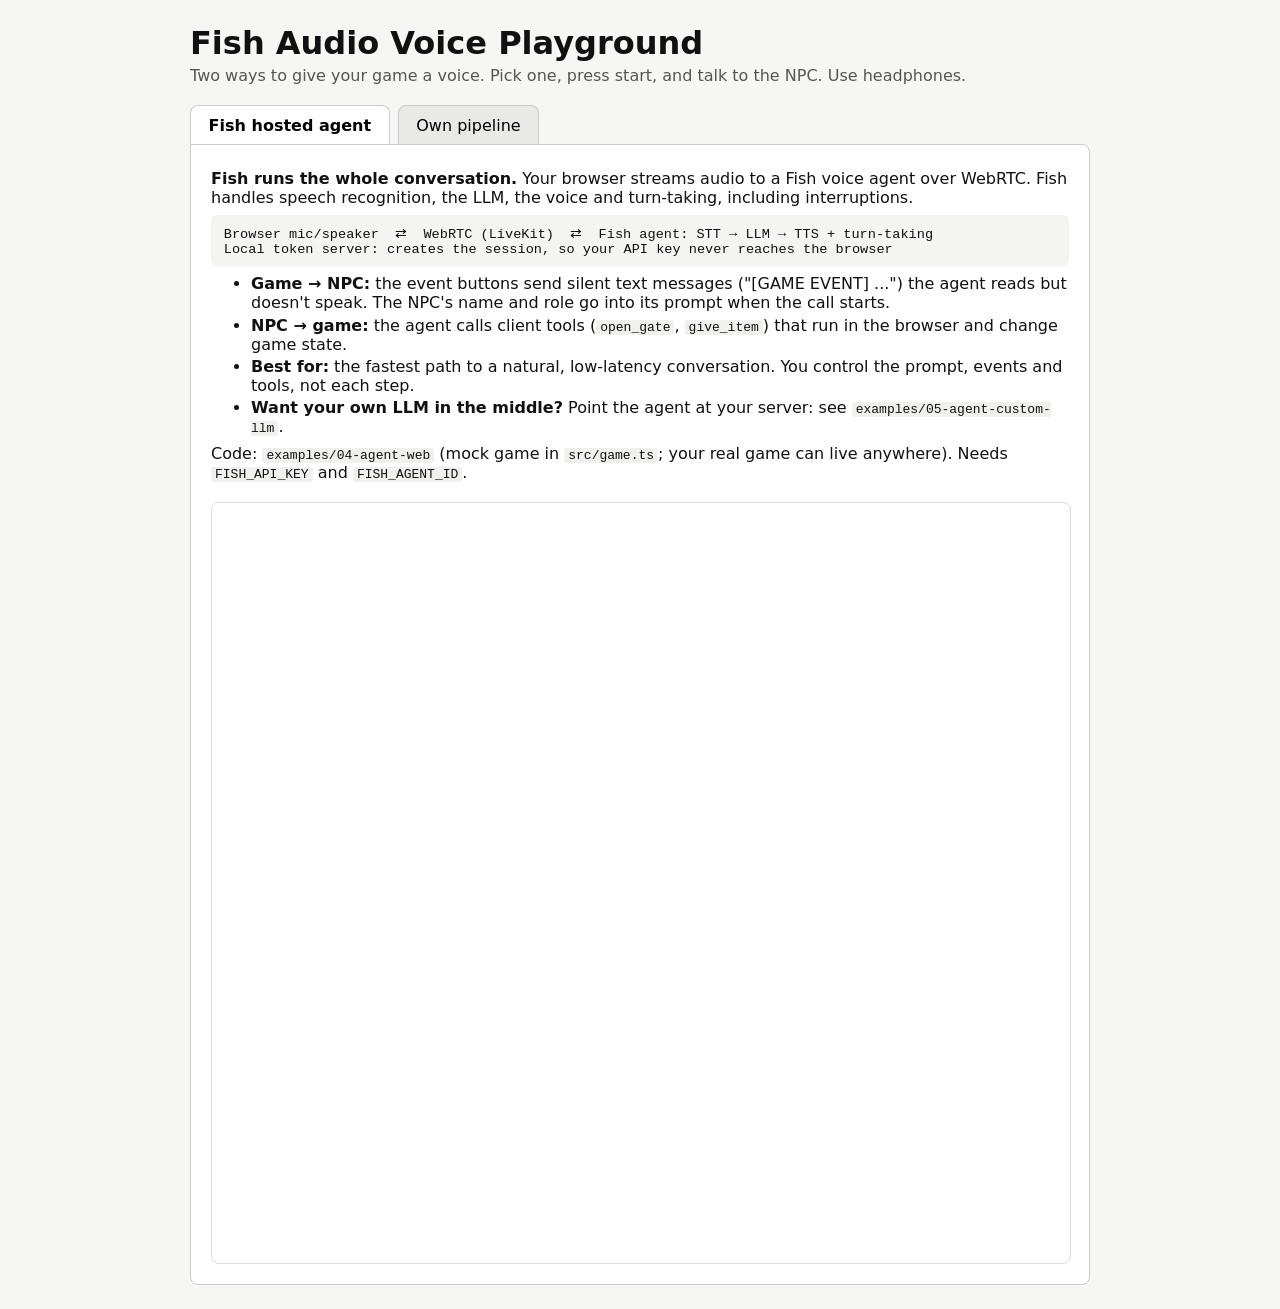
==== playground/index.html @ 10aae286 "feat: one-page playground for both conversation options; game.* framed as mockups - playground/: one" ====
<!doctype html>
<html lang="en">
<head>
<meta charset="utf-8" />
<title>Fish Audio Voice Playground</title>
<style>
  html { background: #f6f6f4; }
  body { font-family: system-ui, sans-serif; color: #111; max-width: 900px; margin: 1.5rem auto; padding: 0 1rem; }
  h1 { margin: 0 0 0.25rem; }
  .sub { color: #555; margin: 0 0 1.25rem; }
  .tabs { display: flex; gap: 0.5rem; }
  .tabs button { font: inherit; padding: 0.6rem 1.1rem; border: 1px solid #ccc; border-bottom: none;
                 border-radius: 8px 8px 0 0; background: #e9e9e6; cursor: pointer; }
  .tabs button[aria-selected="true"] { background: #fff; font-weight: 600; }
  .card { background: #fff; border: 1px solid #ccc; border-radius: 0 8px 8px 8px; padding: 1rem 1.25rem; }
  .flow { font-family: ui-monospace, monospace; font-size: 0.85rem; background: #f4f4f2; border-radius: 6px;
          padding: 0.6rem 0.8rem; white-space: pre-wrap; margin: 0.5rem 0; }
  .card p, .card ul { margin: 0.5rem 0; }
  .card li { margin: 0.2rem 0; }
  code { background: #f0f0ee; padding: 0 0.25rem; border-radius: 3px; }
  iframe { width: 100%; height: 760px; border: 1px solid #ddd; border-radius: 8px; margin-top: 0.75rem; background: #fff; }
</style>
</head>
<body>
<h1>Fish Audio Voice Playground</h1>
<p class="sub">Two ways to give your game a voice. Pick one, press start, and talk to the NPC. Use headphones.</p>

<div class="tabs" role="tablist">
  <button role="tab" data-tab="agent" aria-selected="true">Fish hosted agent</button>
  <button role="tab" data-tab="pipeline" aria-selected="false">Own pipeline</button>
</div>

<div class="card">
  <section data-panel="agent">
    <p><strong>Fish runs the whole conversation.</strong> Your browser streams audio to a Fish voice agent over WebRTC.
      Fish handles speech recognition, the LLM, the voice and turn-taking, including interruptions.</p>
    <div class="flow">Browser mic/speaker  ⇄  WebRTC (LiveKit)  ⇄  Fish agent: STT → LLM → TTS + turn-taking
Local token server: creates the session, so your API key never reaches the browser</div>
    <ul>
      <li><strong>Game → NPC:</strong> the event buttons send silent text messages ("[GAME EVENT] ...") the agent reads but doesn't speak. The NPC's name and role go into its prompt when the call starts.</li>
      <li><strong>NPC → game:</strong> the agent calls client tools (<code>open_gate</code>, <code>give_item</code>) that run in the browser and change game state.</li>
      <li><strong>Best for:</strong> the fastest path to a natural, low-latency conversation. You control the prompt, events and tools, not each step.</li>
      <li><strong>Want your own LLM in the middle?</strong> Point the agent at your server: see <code>examples/05-agent-custom-llm</code>.</li>
    </ul>
    <p>Code: <code>examples/04-agent-web</code> (mock game in <code>src/game.ts</code>; your real game can live anywhere). Needs <code>FISH_API_KEY</code> and <code>FISH_AGENT_ID</code>.</p>
  </section>

  <section data-panel="pipeline" hidden>
    <p><strong>You run the conversation loop.</strong> Each step is a small, swappable module on your own server.
      Fish provides speech-to-text and the voice.</p>
    <div class="flow">Browser: voice detection (runs locally) → audio clip
  → your server → Fish STT → your LLM → Fish TTS (sentence by sentence) → browser playback</div>
    <ul>
      <li><strong>Game → NPC:</strong> your server builds every prompt, so you inject any game state you like.</li>
      <li><strong>NPC → game:</strong> the LLM writes action tags like <code>&lt;action:open_gate&gt;</code>; your code parses them and updates state.</li>
      <li><strong>Best for:</strong> full control: custom turn-taking, any LLM (including a local one), several NPCs, push-to-talk as a game mechanic.</li>
      <li><strong>Trade-off:</strong> Fish STT works on finished clips, so each turn waits until you stop speaking.</li>
      <li><strong>No <code>LLM_API_KEY</code> set?</strong> The NPC answers with a fixed <code>[MOCKUP]</code> line. Set any OpenAI-compatible key in <code>.env</code> for real replies.</li>
    </ul>
    <p>Code: <code>examples/06-own-pipeline</code> (mock game in <code>game.py</code>; your real game can live anywhere). Needs <code>FISH_API_KEY</code>.</p>
  </section>

  <iframe id="app" allow="microphone; autoplay"></iframe>
</div>

<script>
  // Only one option runs at a time: switching tabs reloads the iframe, which ends the other call.
  const urls = { agent: "http://localhost:5173/", pipeline: "http://localhost:8001/" };
  const frame = document.getElementById("app");

  function show(tab) {
    document.querySelectorAll("[data-tab]").forEach((b) => b.setAttribute("aria-selected", b.dataset.tab === tab));
    document.querySelectorAll("[data-panel]").forEach((p) => (p.hidden = p.dataset.panel !== tab));
    frame.src = urls[tab];
    history.replaceState(null, "", "#" + tab);
  }

  document.querySelectorAll("[data-tab]").forEach((b) => (b.onclick = () => show(b.dataset.tab)));
  show(location.hash === "#pipeline" ? "pipeline" : "agent");
</script>
</body>
</html>
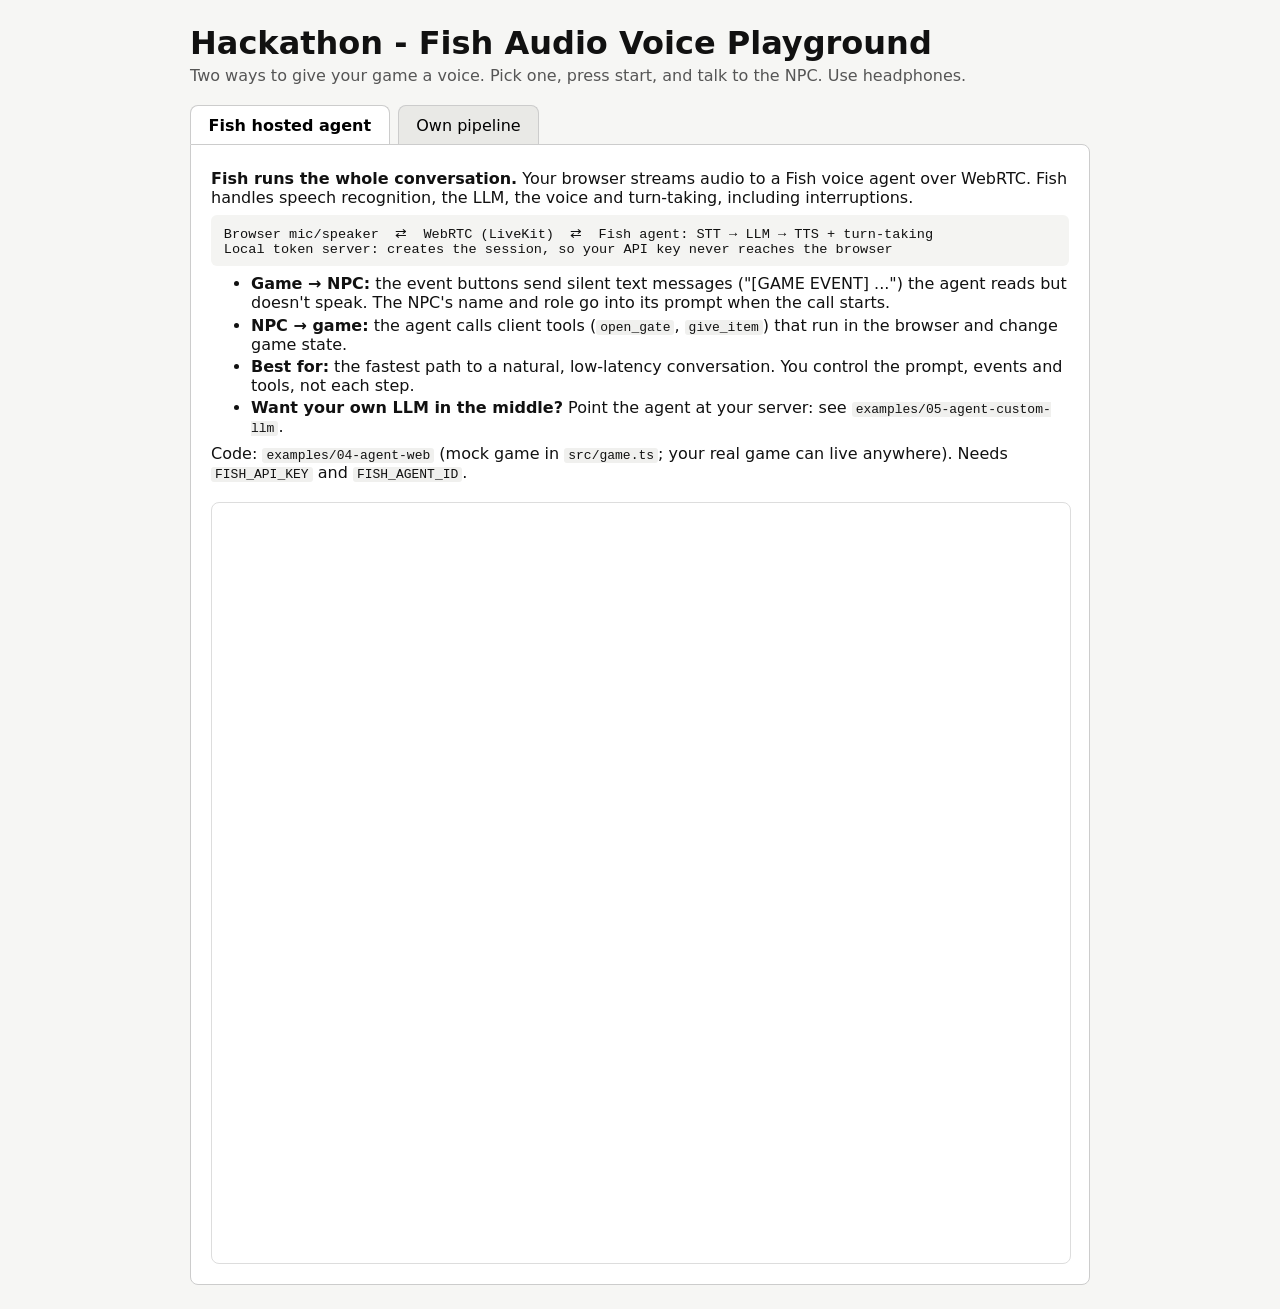
==== commit 1c3176a4: "Fish Audio game audio starter kit Starting blocks for the audio layer of voice-driven hackathon game" ====
--- a/playground/index.html
+++ b/playground/index.html
@@ -2,7 +2,7 @@
 <html lang="en">
 <head>
 <meta charset="utf-8" />
-<title>Fish Audio Voice Playground</title>
+<title>Hackathon - Fish Audio Voice Playground</title>
 <style>
   html { background: #f6f6f4; }
   body { font-family: system-ui, sans-serif; color: #111; max-width: 900px; margin: 1.5rem auto; padding: 0 1rem; }
@@ -22,7 +22,7 @@
 </style>
 </head>
 <body>
-<h1>Fish Audio Voice Playground</h1>
+<h1>Hackathon - Fish Audio Voice Playground</h1>
 <p class="sub">Two ways to give your game a voice. Pick one, press start, and talk to the NPC. Use headphones.</p>
 
 <div class="tabs" role="tablist">
